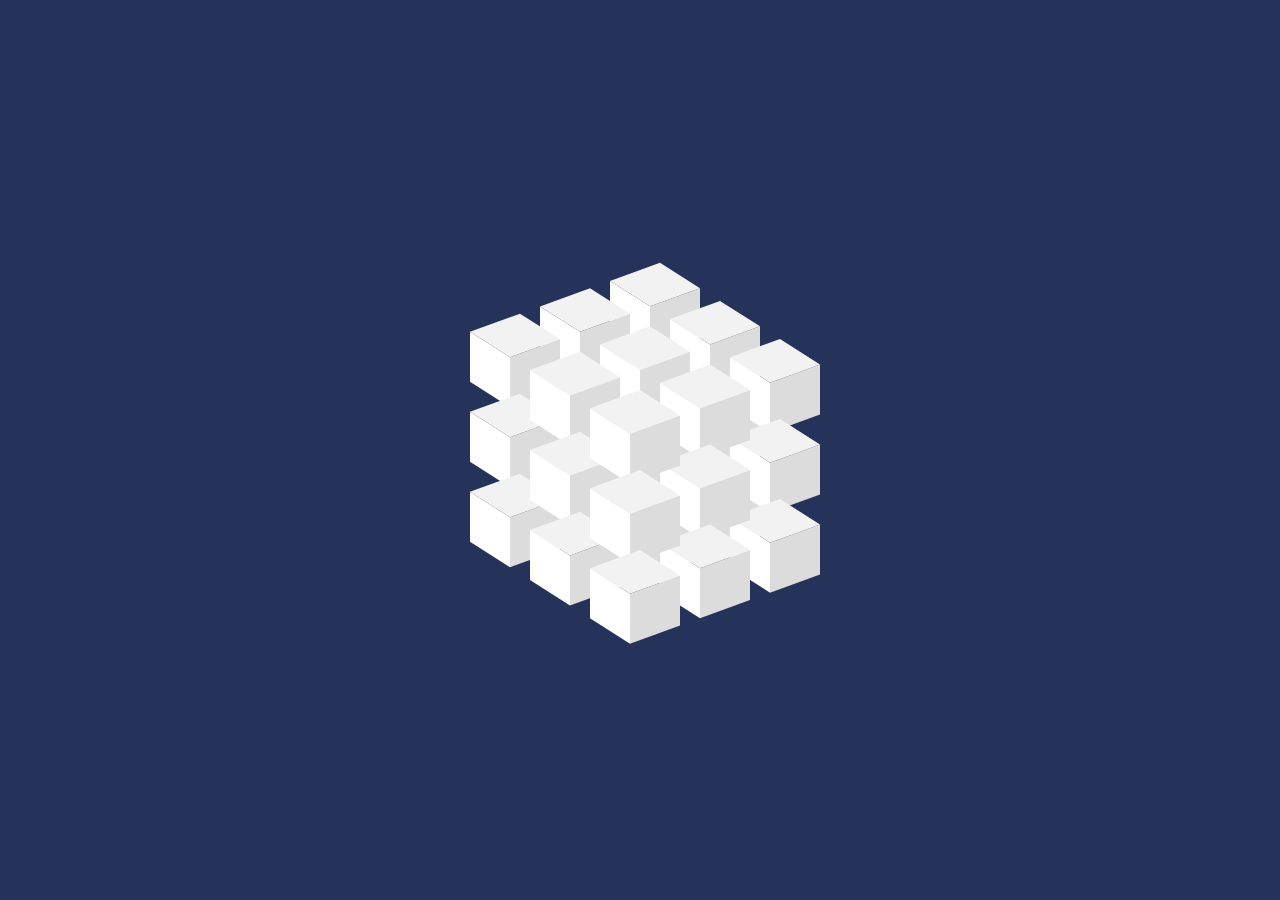
==== static/index.html @ 785471f2 "Full style with location error" ====
<!DOCTYPE html>
<html>
<head>
    <meta charset="UTF-8">
    <title>Mindswap Me</title>
    <link rel="stylesheet" href="style.css">
</head>
<body>
    <div class="container">
        <div class="cube">
            <div style="--x:-1;--y:0;">
                <span style="--i:3;"></span>
                <span style="--i:2;"></span>
                <span style="--i:1;"></span>
            </div>
            <div style="--x:0;--y:0;">
                <span style="--i:3;"></span>
                <span style="--i:2;"></span>
                <span style="--i:1;"></span>
            </div>
            <div style="--x:1;--y:0;">
                <span style="--i:3;"></span>
                <span style="--i:2;"></span>
                <span style="--i:1;"></span>
            </div>
        </div>
        
        <div class="cube">
            <div style="--x:-1;--y:0;">
                <span style="--i:3;"></span>
                <span style="--i:2;"></span>
                <span style="--i:1;"></span>
            </div>
            <div style="--x:0;--y:0;">
                <span style="--i:3;"></span>
                <span style="--i:2;"></span>
                <span style="--i:1;"></span>
            </div>
            <div style="--x:1;--y:0;">
                <span style="--i:3;"></span>
                <span style="--i:2;"></span>
                <span style="--i:1;"></span>
            </div>
        </div>
        
        <div class="cube">
            <div style="--x:-1;--y:0;">
                <span style="--i:3;"></span>
                <span style="--i:2;"></span>
                <span style="--i:1;"></span>
            </div>
            <div style="--x:0;--y:0;">
                <span style="--i:3;"></span>
                <span style="--i:2;"></span>
                <span style="--i:1;"></span>
            </div>
            <div style="--x:1;--y:0;">
                <span style="--i:3;"></span>
                <span style="--i:2;"></span>
                <span style="--i:1;"></span>
            </div>
        </div>
    </div>
</body>
</html>
---- static/style.css ----
*
{
    margin: 0;
    padding: 0;
    box-sizing: border-box;
}

body
{
    display: flex;
    justify-content: center;
    align-items: center;
    min-height: 100vh;
    background: #25335b;
}

.container
{
    position: relative;
    top: -80px;
    transform: skewY(-20deg);
    animation: animate 5s linear infinite;
}
@keyframes animate
{
    0%
    {
        filter: hue-rotate(0deg);
    }
    100%
    {
        filter: hue-rotate(360deg);
    }
}

.container .cube
{
    position: relative;
    z-index: 2;
}
.container .cube:nth-child(2)
{
    z-index: 1;
    translate: -60px -60px;
}
.container .cube:nth-child(3)
{
    z-index: 3;
    translate: 60px 60px;
}

.container .cube div
{
    position: absolute;
    display: flex;
    flex-direction: column;
    gap: 30px;
    translate: calc(-70px * var(--x)) calc(-70px * var(--y));
}
.container .cube div span
{
    position: relative;
    display: inline-block;
    width: 50px;
    height: 50px;
    background: #dcdcdc;
    z-index: calc(1 * val(--i));
    transition: 1.5s;
}
.container .cube div span:hover
{
    transition: 0s;
    background: #ef4149;
    filter: drop-shadow(0 0 30px #ef4149);
}
.container .cube div span::before
{
    content: '';
    position: absolute;
    left: -40px;
    width: 40px;
    height: 100%;
    background: #fff;
    transform-origin: right;
    transform: skewY(45deg);
    transition: 1.5s;
}
.container .cube div span:hover::before
{
    transition: 0s;
    background: #f75d64;
}
.container .cube div span::after
{
    content: '';
    position: absolute;
    top: -40px;
    left: 0;
    width: 100%;
    height: 40px;
    background: #f2f2f2;
    transform-origin: bottom;
    transform: skewX(45deg);
    transition: 1.5s;
}
.container .cube div span:hover::after
{
    transition: 0s;
    background: #f14e55;
}
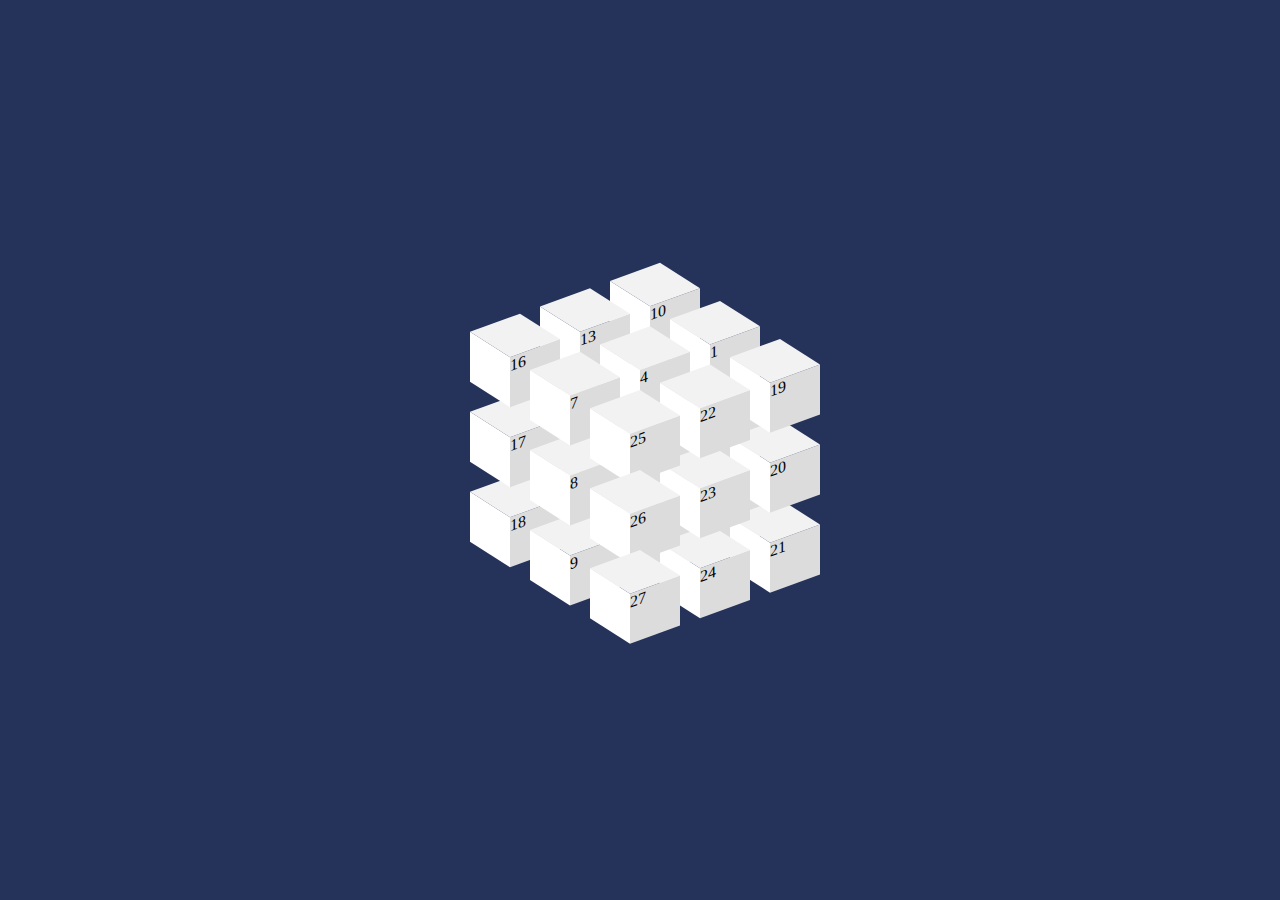
==== commit 7024643c: "fix var in css" ====
--- a/static/index.html
+++ b/static/index.html
@@ -9,55 +9,55 @@
     <div class="container">
         <div class="cube">
             <div style="--x:-1;--y:0;">
-                <span style="--i:3;"></span>
-                <span style="--i:2;"></span>
-                <span style="--i:1;"></span>
+                <span style="--i:3;">1</span>
+                <span style="--i:2;">2</span>
+                <span style="--i:1;">3</span>
             </div>
             <div style="--x:0;--y:0;">
-                <span style="--i:3;"></span>
-                <span style="--i:2;"></span>
-                <span style="--i:1;"></span>
+                <span style="--i:3;">4</span>
+                <span style="--i:2;">5</span>
+                <span style="--i:1;">6</span>
             </div>
             <div style="--x:1;--y:0;">
-                <span style="--i:3;"></span>
-                <span style="--i:2;"></span>
-                <span style="--i:1;"></span>
+                <span style="--i:3;">7</span>
+                <span style="--i:2;">8</span>
+                <span style="--i:1;">9</span>
             </div>
         </div>
         
         <div class="cube">
             <div style="--x:-1;--y:0;">
-                <span style="--i:3;"></span>
-                <span style="--i:2;"></span>
-                <span style="--i:1;"></span>
+                <span style="--i:3;">10</span>
+                <span style="--i:2;">11</span>
+                <span style="--i:1;">12</span>
             </div>
             <div style="--x:0;--y:0;">
-                <span style="--i:3;"></span>
-                <span style="--i:2;"></span>
-                <span style="--i:1;"></span>
+                <span style="--i:3;">13</span>
+                <span style="--i:2;">14</span>
+                <span style="--i:1;">15</span>
             </div>
             <div style="--x:1;--y:0;">
-                <span style="--i:3;"></span>
-                <span style="--i:2;"></span>
-                <span style="--i:1;"></span>
+                <span style="--i:3;">16</span>
+                <span style="--i:2;">17</span>
+                <span style="--i:1;">18</span>
             </div>
         </div>
         
         <div class="cube">
             <div style="--x:-1;--y:0;">
-                <span style="--i:3;"></span>
-                <span style="--i:2;"></span>
-                <span style="--i:1;"></span>
+                <span style="--i:3;">19</span>
+                <span style="--i:2;">20</span>
+                <span style="--i:1;">21</span>
             </div>
             <div style="--x:0;--y:0;">
-                <span style="--i:3;"></span>
-                <span style="--i:2;"></span>
-                <span style="--i:1;"></span>
+                <span style="--i:3;">22</span>
+                <span style="--i:2;">23</span>
+                <span style="--i:1;">24</span>
             </div>
             <div style="--x:1;--y:0;">
-                <span style="--i:3;"></span>
-                <span style="--i:2;"></span>
-                <span style="--i:1;"></span>
+                <span style="--i:1;">25</span>
+                <span style="--i:2;">26</span>
+                <span style="--i:3;">27</span>
             </div>
         </div>
     </div>
--- a/static/style.css
+++ b/static/style.css
@@ -55,7 +55,7 @@
     display: flex;
     flex-direction: column;
     gap: 30px;
-    translate: calc(-70px * var(--x)) calc(-70px * var(--y));
+    translate: calc(-70px * var(--x)) calc(-60px * var(--y));
 }
 .container .cube div span
 {
@@ -64,7 +64,7 @@
     width: 50px;
     height: 50px;
     background: #dcdcdc;
-    z-index: calc(1 * val(--i));
+    z-index: calc(1 * var(--i));
     transition: 1.5s;
 }
 .container .cube div span:hover
@@ -73,6 +73,7 @@
     background: #ef4149;
     filter: drop-shadow(0 0 30px #ef4149);
 }
+
 .container .cube div span::before
 {
     content: '';
@@ -90,6 +91,7 @@
     transition: 0s;
     background: #f75d64;
 }
+
 .container .cube div span::after
 {
     content: '';
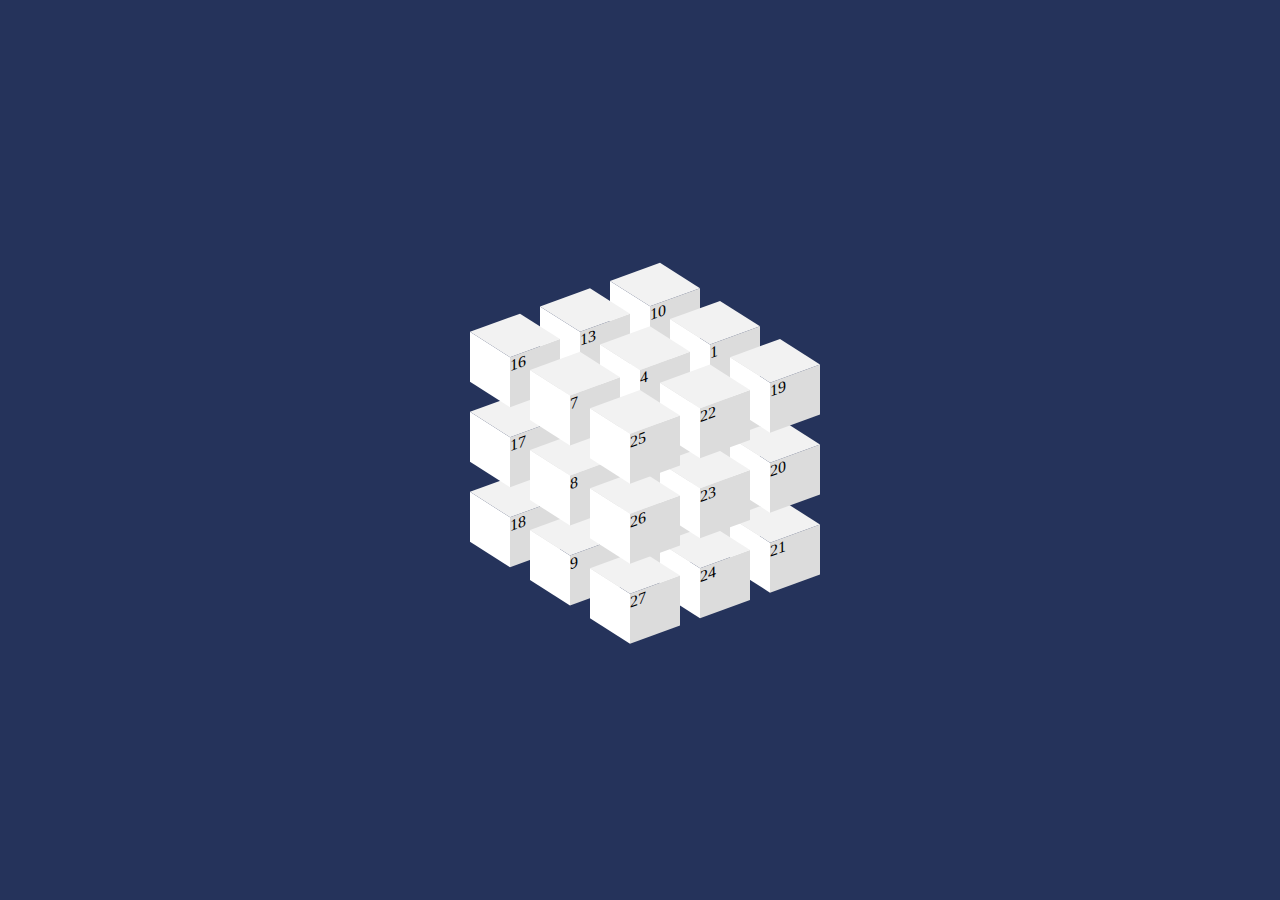
==== commit 7ba3c05c: "sections and columns" ====
--- a/static/index.html
+++ b/static/index.html
@@ -6,60 +6,60 @@
     <link rel="stylesheet" href="style.css">
 </head>
 <body>
-    <div class="container">
-        <div class="cube">
-            <div style="--x:-1;--y:0;">
+    <main>
+        <section>
+            <div class="column" style="--x:-1;--y:0;">
                 <span style="--i:3;">1</span>
                 <span style="--i:2;">2</span>
                 <span style="--i:1;">3</span>
             </div>
-            <div style="--x:0;--y:0;">
+            <div class="column" style="--x:0;--y:0;">
                 <span style="--i:3;">4</span>
                 <span style="--i:2;">5</span>
                 <span style="--i:1;">6</span>
             </div>
-            <div style="--x:1;--y:0;">
+            <div class="column" style="--x:1;--y:0;">
                 <span style="--i:3;">7</span>
                 <span style="--i:2;">8</span>
                 <span style="--i:1;">9</span>
             </div>
-        </div>
+        </section>
         
-        <div class="cube">
-            <div style="--x:-1;--y:0;">
+        <section>
+            <div class="column" style="--x:-1;--y:0;">
                 <span style="--i:3;">10</span>
                 <span style="--i:2;">11</span>
                 <span style="--i:1;">12</span>
             </div>
-            <div style="--x:0;--y:0;">
+            <div class="column" style="--x:0;--y:0;">
                 <span style="--i:3;">13</span>
                 <span style="--i:2;">14</span>
                 <span style="--i:1;">15</span>
             </div>
-            <div style="--x:1;--y:0;">
+            <div class="column" style="--x:1;--y:0;">
                 <span style="--i:3;">16</span>
                 <span style="--i:2;">17</span>
                 <span style="--i:1;">18</span>
             </div>
-        </div>
+        </section>
         
-        <div class="cube">
-            <div style="--x:-1;--y:0;">
+        <section>
+            <div class="column" style="--x:-1;--y:0;">
                 <span style="--i:3;">19</span>
                 <span style="--i:2;">20</span>
                 <span style="--i:1;">21</span>
             </div>
-            <div style="--x:0;--y:0;">
+            <div class="column" style="--x:0;--y:0;">
                 <span style="--i:3;">22</span>
                 <span style="--i:2;">23</span>
                 <span style="--i:1;">24</span>
             </div>
-            <div style="--x:1;--y:0;">
-                <span style="--i:1;">25</span>
+            <div class="column" style="--x:1;--y:0;">
+                <span style="--i:3;">25</span>
                 <span style="--i:2;">26</span>
-                <span style="--i:3;">27</span>
+                <span style="--i:1;">27</span>
             </div>
-        </div>
-    </div>
+        </section>
+    </main>
 </body>
 </html>--- a/static/style.css
+++ b/static/style.css
@@ -1,12 +1,10 @@
-*
-{
+* {
     margin: 0;
     padding: 0;
     box-sizing: border-box;
 }
 
-body
-{
+body {
     display: flex;
     justify-content: center;
     align-items: center;
@@ -14,15 +12,13 @@
     background: #25335b;
 }
 
-.container
-{
+main {
     position: relative;
     top: -80px;
     transform: skewY(-20deg);
     animation: animate 5s linear infinite;
 }
-@keyframes animate
-{
+@keyframes animate {
     0%
     {
         filter: hue-rotate(0deg);
@@ -33,32 +29,27 @@
     }
 }
 
-.container .cube
-{
+main section {
     position: relative;
     z-index: 2;
 }
-.container .cube:nth-child(2)
-{
+main section:nth-child(2) {
     z-index: 1;
     translate: -60px -60px;
 }
-.container .cube:nth-child(3)
-{
+main section:nth-child(3) {
     z-index: 3;
     translate: 60px 60px;
 }
 
-.container .cube div
-{
+main section .column {
     position: absolute;
     display: flex;
     flex-direction: column;
     gap: 30px;
     translate: calc(-70px * var(--x)) calc(-60px * var(--y));
 }
-.container .cube div span
-{
+main section .column span {
     position: relative;
     display: inline-block;
     width: 50px;
@@ -67,15 +58,13 @@
     z-index: calc(1 * var(--i));
     transition: 1.5s;
 }
-.container .cube div span:hover
-{
+main section .column span:hover {
     transition: 0s;
     background: #ef4149;
     filter: drop-shadow(0 0 30px #ef4149);
 }
 
-.container .cube div span::before
-{
+main section .column span::before {
     content: '';
     position: absolute;
     left: -40px;
@@ -86,14 +75,12 @@
     transform: skewY(45deg);
     transition: 1.5s;
 }
-.container .cube div span:hover::before
-{
+main section .column span:hover::before {
     transition: 0s;
     background: #f75d64;
 }
 
-.container .cube div span::after
-{
+main section .column span::after {
     content: '';
     position: absolute;
     top: -40px;
@@ -105,8 +92,7 @@
     transform: skewX(45deg);
     transition: 1.5s;
 }
-.container .cube div span:hover::after
-{
+main section .column span:hover::after {
     transition: 0s;
     background: #f14e55;
 }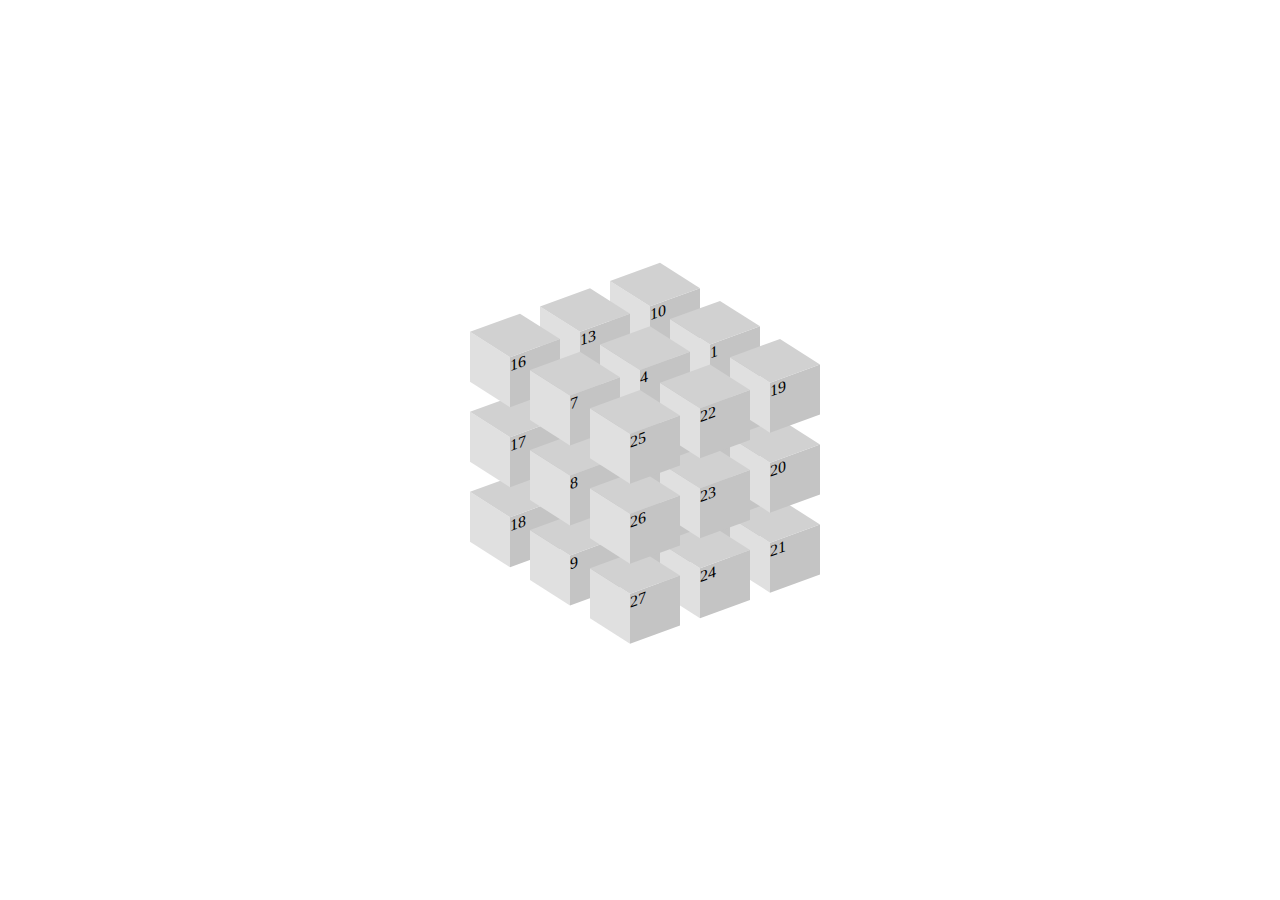
==== commit e852d542: "Merge pull request #6 from Kwynto/develop" ====
--- a/static/index.html
+++ b/static/index.html
@@ -1,63 +1,64 @@
 <!DOCTYPE html>
-<html>
+<html lang="en">
 <head>
     <meta charset="UTF-8">
-    <title>Mindswap Me</title>
-    <link rel="stylesheet" href="style.css">
+    <title>Mindswap Me (Base button)</title>
+    <link rel="stylesheet" href="dark.css" media="(prefers-color-scheme: dark)" />
+    <link rel="stylesheet" href="light.css" media="(prefers-color-scheme: light)" />
 </head>
 <body>
     <main>
         <section>
-            <div class="column" style="--x:-1;--y:0;">
-                <span style="--i:3;">1</span>
-                <span style="--i:2;">2</span>
-                <span style="--i:1;">3</span>
+            <div class="column" style="--x:-1;">
+                <div class="box" style="--index:3;">1</div>
+                <div class="box" style="--index:2;">2</div>
+                <div class="box" style="--index:1;">3</div>
             </div>
-            <div class="column" style="--x:0;--y:0;">
-                <span style="--i:3;">4</span>
-                <span style="--i:2;">5</span>
-                <span style="--i:1;">6</span>
+            <div class="column" style="--x:0;">
+                <div class="box" style="--index:3;">4</div>
+                <div class="box" style="--index:2;">5</div>
+                <div class="box" style="--index:1;">6</div>
             </div>
-            <div class="column" style="--x:1;--y:0;">
-                <span style="--i:3;">7</span>
-                <span style="--i:2;">8</span>
-                <span style="--i:1;">9</span>
+            <div class="column" style="--x:1;">
+                <div class="box" style="--index:3;">7</div>
+                <div class="box" style="--index:2;">8</div>
+                <div class="box" style="--index:1;">9</div>
             </div>
         </section>
         
         <section>
-            <div class="column" style="--x:-1;--y:0;">
-                <span style="--i:3;">10</span>
-                <span style="--i:2;">11</span>
-                <span style="--i:1;">12</span>
+            <div class="column" style="--x:-1;">
+                <div class="box" style="--index:3;">10</div>
+                <div class="box" style="--index:2;">11</div>
+                <div class="box" style="--index:1;">12</div>
             </div>
-            <div class="column" style="--x:0;--y:0;">
-                <span style="--i:3;">13</span>
-                <span style="--i:2;">14</span>
-                <span style="--i:1;">15</span>
+            <div class="column" style="--x:0;">
+                <div class="box" style="--index:3;">13</div>
+                <div class="box" style="--index:2;">14</div>
+                <div class="box" style="--index:1;">15</div>
             </div>
-            <div class="column" style="--x:1;--y:0;">
-                <span style="--i:3;">16</span>
-                <span style="--i:2;">17</span>
-                <span style="--i:1;">18</span>
+            <div class="column" style="--x:1;">
+                <div class="box" style="--index:3;">16</div>
+                <div class="box" style="--index:2;">17</div>
+                <div class="box" style="--index:1;">18</div>
             </div>
         </section>
         
         <section>
-            <div class="column" style="--x:-1;--y:0;">
-                <span style="--i:3;">19</span>
-                <span style="--i:2;">20</span>
-                <span style="--i:1;">21</span>
+            <div class="column" style="--x:-1;">
+                <div class="box" style="--index:3;">19</div>
+                <div class="box" style="--index:2;">20</div>
+                <div class="box" style="--index:1;">21</div>
             </div>
-            <div class="column" style="--x:0;--y:0;">
-                <span style="--i:3;">22</span>
-                <span style="--i:2;">23</span>
-                <span style="--i:1;">24</span>
+            <div class="column" style="--x:0;">
+                <div class="box" style="--index:3;">22</div>
+                <div class="box" style="--index:2;">23</div>
+                <div class="box" style="--index:1;">24</div>
             </div>
-            <div class="column" style="--x:1;--y:0;">
-                <span style="--i:3;">25</span>
-                <span style="--i:2;">26</span>
-                <span style="--i:1;">27</span>
+            <div class="column" style="--x:1;">
+                <div class="box" style="--index:3;">25</div>
+                <div class="box" style="--index:2;">26</div>
+                <div class="box" style="--index:1;">27</div>
             </div>
         </section>
     </main>
--- a/static/light.css
+++ b/static/light.css
@@ -0,0 +1,99 @@
+* {
+    margin: 0;
+    padding: 0;
+    box-sizing: border-box;
+}
+
+body {
+    display: flex;
+    justify-content: center;
+    align-items: center;
+    min-height: 100vh;
+    background: #ffffff;
+}
+
+main {
+    position: relative;
+    top: -80px;
+    transform: skewY(-20deg);
+    animation: animate 5s linear infinite;
+}
+@keyframes animate {
+    0%
+    {
+        filter: hue-rotate(0deg);
+    }
+    100%
+    {
+        filter: hue-rotate(360deg);
+    }
+}
+
+main section {
+    position: relative;
+    z-index: 2;
+}
+main section:nth-child(2) {
+    z-index: 1;
+    translate: -60px -60px;
+}
+main section:nth-child(3) {
+    z-index: 3;
+    translate: 60px 60px;
+}
+
+main section .column {
+    position: absolute;
+    display: flex;
+    flex-direction: column;
+    gap: 30px;
+    translate: calc(-70px * var(--x)) 0;
+}
+main section .column .box {
+    position: relative;
+    display: inline-block;
+    width: 50px;
+    height: 50px;
+    /* background: #dcdcdc; */
+    background: #C4C4C4;
+    z-index: calc(1 * var(--index));
+    transition: 1.5s;
+}
+main section .column .box:hover {
+    transition: 0s;
+    background: #ef4149;
+    filter: drop-shadow(0 0 30px #ef4149);
+}
+
+main section .column .box::before {
+    content: '';
+    position: absolute;
+    left: -40px;
+    width: 40px;
+    height: 100%;
+    background: #E0E0E0;
+    transform-origin: right;
+    transform: skewY(45deg);
+    transition: 1.5s;
+}
+main section .column .box:hover::before {
+    transition: 0s;
+    background: #f75d64;
+}
+
+main section .column .box::after {
+    content: '';
+    position: absolute;
+    top: -40px;
+    left: 0;
+    width: 100%;
+    height: 40px;
+    background: #D1D1D1;
+    transform-origin: bottom;
+    transform: skewX(45deg);
+    transition: 1.5s;
+}
+main section .column .box:hover::after {
+    transition: 0s;
+    background: #f14e55;
+}